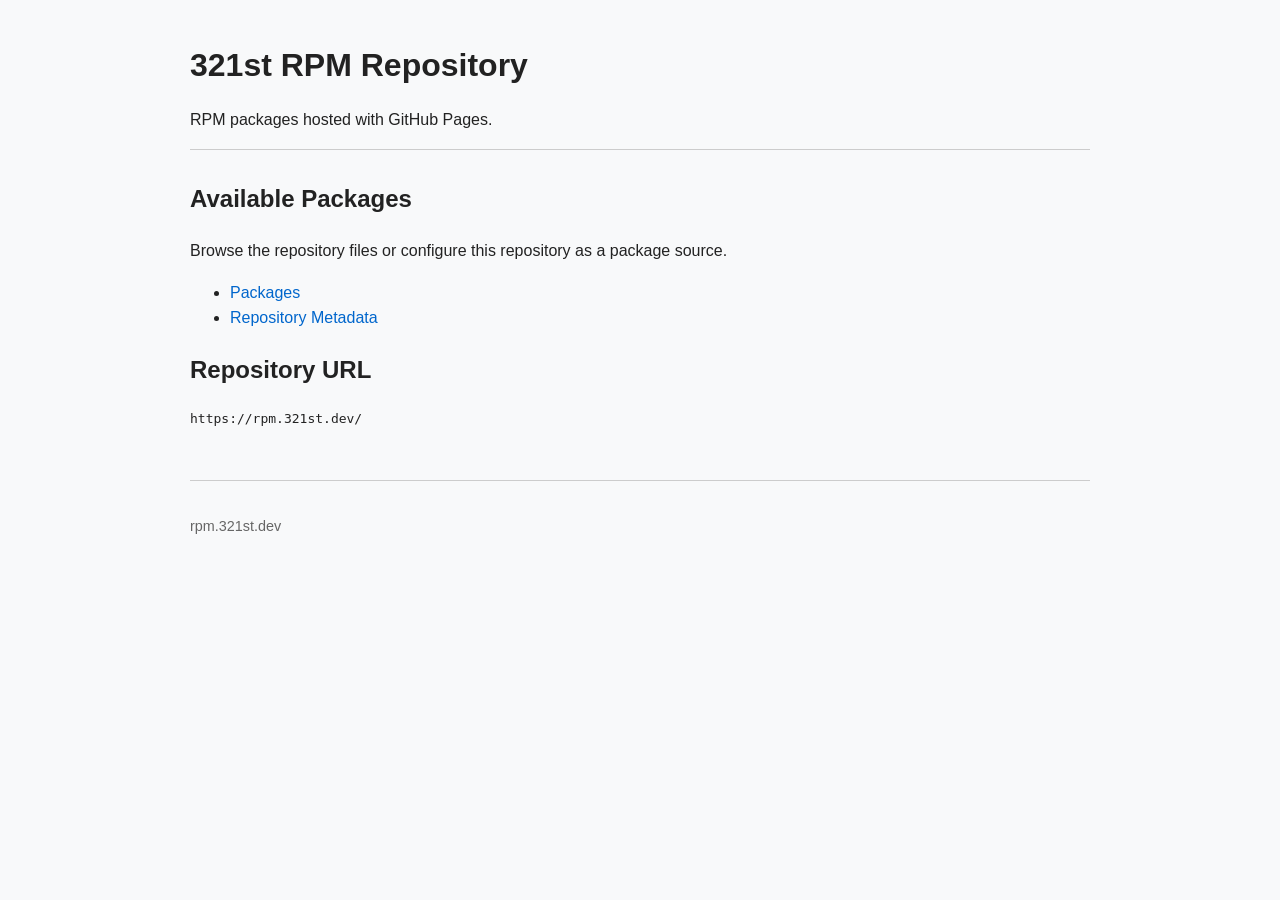
==== index.html @ 1049b0b0 "Create index.html Initial page for rpm github page" ====
<!DOCTYPE html>
<html lang="en">
<head>
    <meta charset="UTF-8">
    <meta name="viewport" content="width=device-width, initial-scale=1.0">

    <title>321st RPM Repository</title>

    <meta name="description" content="321st RPM package repository">

    <style>
        body {
            font-family: Arial, sans-serif;
            max-width: 900px;
            margin: 40px auto;
            padding: 0 20px;
            line-height: 1.6;
            color: #222;
            background-color: #f8f9fa;
        }

        header {
            border-bottom: 1px solid #ccc;
            margin-bottom: 30px;
        }

        h1 {
            margin-bottom: 5px;
        }

        a {
            color: #0066cc;
            text-decoration: none;
        }

        a:hover {
            text-decoration: underline;
        }

        footer {
            margin-top: 50px;
            padding-top: 20px;
            border-top: 1px solid #ccc;
            font-size: 0.9rem;
            color: #666;
        }
    </style>
</head>

<body>

<header>
    <h1>321st RPM Repository</h1>
    <p>RPM packages hosted with GitHub Pages.</p>
</header>

<main>

    <h2>Available Packages</h2>

    <p>
        Browse the repository files or configure this repository
        as a package source.
    </p>

    <ul>
        <li>
            <a href="./packages/">
                Packages
            </a>
        </li>

        <li>
            <a href="./repodata/">
                Repository Metadata
            </a>
        </li>
    </ul>

    <h2>Repository URL</h2>

    <pre>https://rpm.321st.dev/</pre>

</main>

<footer>
    <p>rpm.321st.dev</p>
</footer>

</body>
</html>
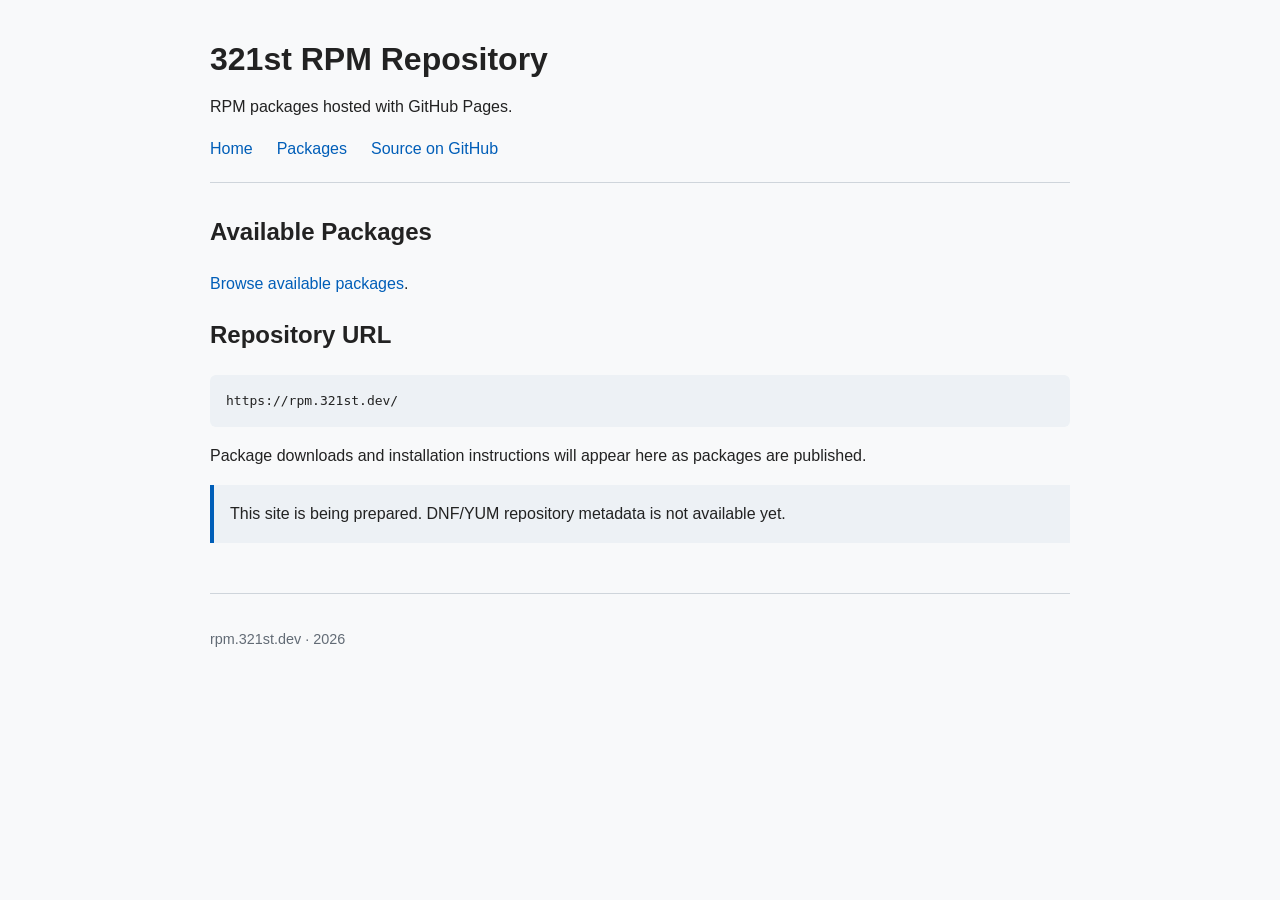
==== commit a625dead: "Set up default static site structure for rpm.321st.dev" ====
--- a/index.html
+++ b/index.html
@@ -1,91 +1,32 @@
 <!DOCTYPE html>
 <html lang="en">
 <head>
-    <meta charset="UTF-8">
-    <meta name="viewport" content="width=device-width, initial-scale=1.0">
-
-    <title>321st RPM Repository</title>
-
-    <meta name="description" content="321st RPM package repository">
-
-    <style>
-        body {
-            font-family: Arial, sans-serif;
-            max-width: 900px;
-            margin: 40px auto;
-            padding: 0 20px;
-            line-height: 1.6;
-            color: #222;
-            background-color: #f8f9fa;
-        }
-
-        header {
-            border-bottom: 1px solid #ccc;
-            margin-bottom: 30px;
-        }
-
-        h1 {
-            margin-bottom: 5px;
-        }
-
-        a {
-            color: #0066cc;
-            text-decoration: none;
-        }
-
-        a:hover {
-            text-decoration: underline;
-        }
-
-        footer {
-            margin-top: 50px;
-            padding-top: 20px;
-            border-top: 1px solid #ccc;
-            font-size: 0.9rem;
-            color: #666;
-        }
-    </style>
+  <meta charset="UTF-8">
+  <meta name="viewport" content="width=device-width, initial-scale=1.0">
+  <title>321st RPM Repository</title>
+  <meta name="description" content="321st RPM package repository">
+  <link rel="icon" href="favicon.svg" type="image/svg+xml">
+  <link rel="stylesheet" href="assets/css/main.css">
+  <script src="assets/js/main.js" defer></script>
 </head>
-
 <body>
-
-<header>
+  <header>
     <h1>321st RPM Repository</h1>
     <p>RPM packages hosted with GitHub Pages.</p>
-</header>
-
-<main>
-
+    <nav aria-label="Main navigation">
+      <a href="./">Home</a>
+      <a href="packages/">Packages</a>
+      <a href="https://github.com/earth4s/rpm.321st.dev">Source on GitHub</a>
+    </nav>
+  </header>
+  <main>
     <h2>Available Packages</h2>
-
-    <p>
-        Browse the repository files or configure this repository
-        as a package source.
-    </p>
-
-    <ul>
-        <li>
-            <a href="./packages/">
-                Packages
-            </a>
-        </li>
-
-        <li>
-            <a href="./repodata/">
-                Repository Metadata
-            </a>
-        </li>
-    </ul>
-
+    <p><a href="./packages/">Browse available packages</a>.</p>
     <h2>Repository URL</h2>
-
-    <pre>https://rpm.321st.dev/</pre>
-
-</main>
-
-<footer>
-    <p>rpm.321st.dev</p>
-</footer>
-
+    <pre><code>https://rpm.321st.dev/</code></pre>
+    <p>Package downloads and installation instructions will appear here as packages are published.</p>
+    <p class="notice">This site is being prepared. DNF/YUM repository metadata is not available yet.</p>
+  </main>
+  <footer><p>rpm.321st.dev &middot; <span data-year>2026</span></p></footer>
 </body>
 </html>
--- a/assets/css/main.css
+++ b/assets/css/main.css
@@ -0,0 +1,35 @@
+:root {
+  color-scheme: light dark;
+  --background: #f8f9fa;
+  --text: #222;
+  --muted: #626b75;
+  --border: #cfd5db;
+  --link: #005eb8;
+  --panel: #edf1f5;
+}
+* { box-sizing: border-box; }
+body {
+  font-family: Arial, sans-serif;
+  max-width: 900px;
+  margin: 40px auto;
+  padding: 0 20px;
+  line-height: 1.6;
+  color: var(--text);
+  background: var(--background);
+}
+header { border-bottom: 1px solid var(--border); padding-bottom: 20px; margin-bottom: 30px; }
+h1 { margin-bottom: 5px; line-height: 1.2; }
+nav { display: flex; flex-wrap: wrap; gap: 12px 24px; }
+a { color: var(--link); text-decoration: none; }
+a:hover { text-decoration: underline; }
+a:focus-visible { outline: 2px solid var(--link); outline-offset: 4px; }
+pre { overflow-x: auto; padding: 16px; background: var(--panel); border-radius: 6px; }
+.notice { padding: 16px; border-left: 4px solid var(--link); background: var(--panel); }
+footer { margin-top: 50px; padding-top: 20px; border-top: 1px solid var(--border); font-size: .9rem; color: var(--muted); }
+@media (prefers-color-scheme: dark) {
+  :root { --background: #15191d; --text: #e8edf2; --muted: #aeb8c2; --border: #39434d; --link: #7bbcff; --panel: #222a32; }
+}
+@media (max-width: 480px) {
+  body { margin: 24px auto; padding: 0 16px; }
+  h1 { font-size: 1.8rem; }
+}
